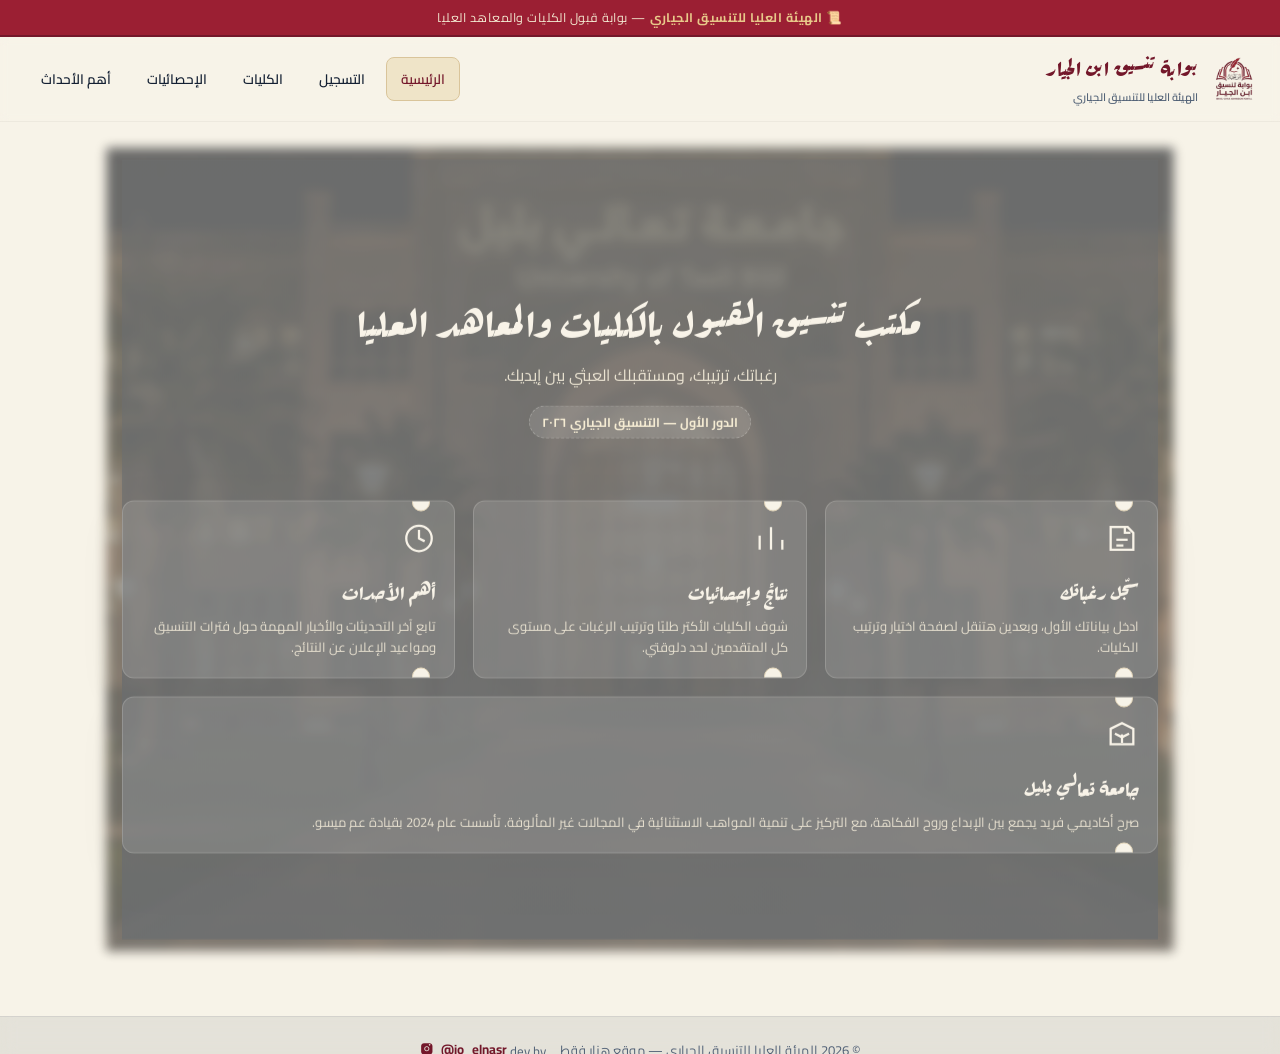
==== index.html @ 8ed94526 "first commit" ====
<!DOCTYPE html>
<html lang="ar" dir="rtl">
<head>
<meta charset="UTF-8">
<meta name="viewport" content="width=device-width, initial-scale=1.0">
<meta http-equiv="refresh" content="0; url=home.html">
<title>بوابة تنسيق ابن الجياري</title>
</head>
<body>
<p>جاري تحويلك إلى الصفحة الرئيسية...</p>
<p>إذا لم يتم التحويل تلقائياً، اضغط <a href="home.html">هنا</a>.</p>
</body>
</html>
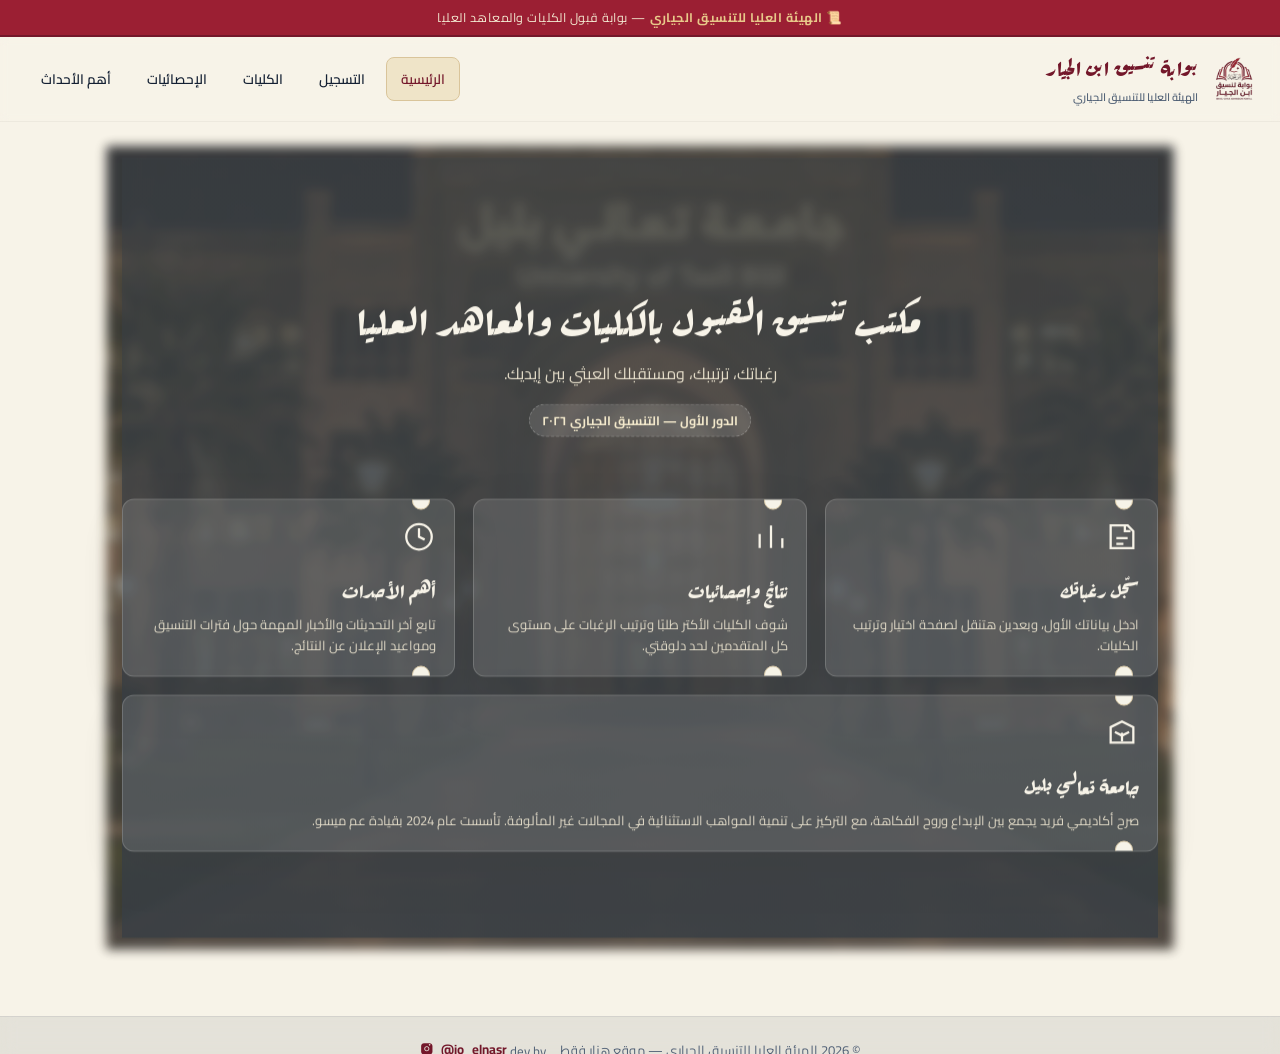
==== commit 85cb0c4a: "Force update" ====
--- a/index.html
+++ b/index.html
@@ -3,8 +3,9 @@
 <head>
 <meta charset="UTF-8">
 <meta name="viewport" content="width=device-width, initial-scale=1.0">
+<meta name="description" content="بوابة موقع تنسيق ابن الجيار لمعرفة تنسيق الكليات والقبول.">
 <meta http-equiv="refresh" content="0; url=home.html">
-<title>بوابة تنسيق ابن الجياري</title>
+<title>بوابة موقع تنسيق ابن الجيار | تنسيق الكليات 2026</title>
 </head>
 <body>
 <p>جاري تحويلك إلى الصفحة الرئيسية...</p>
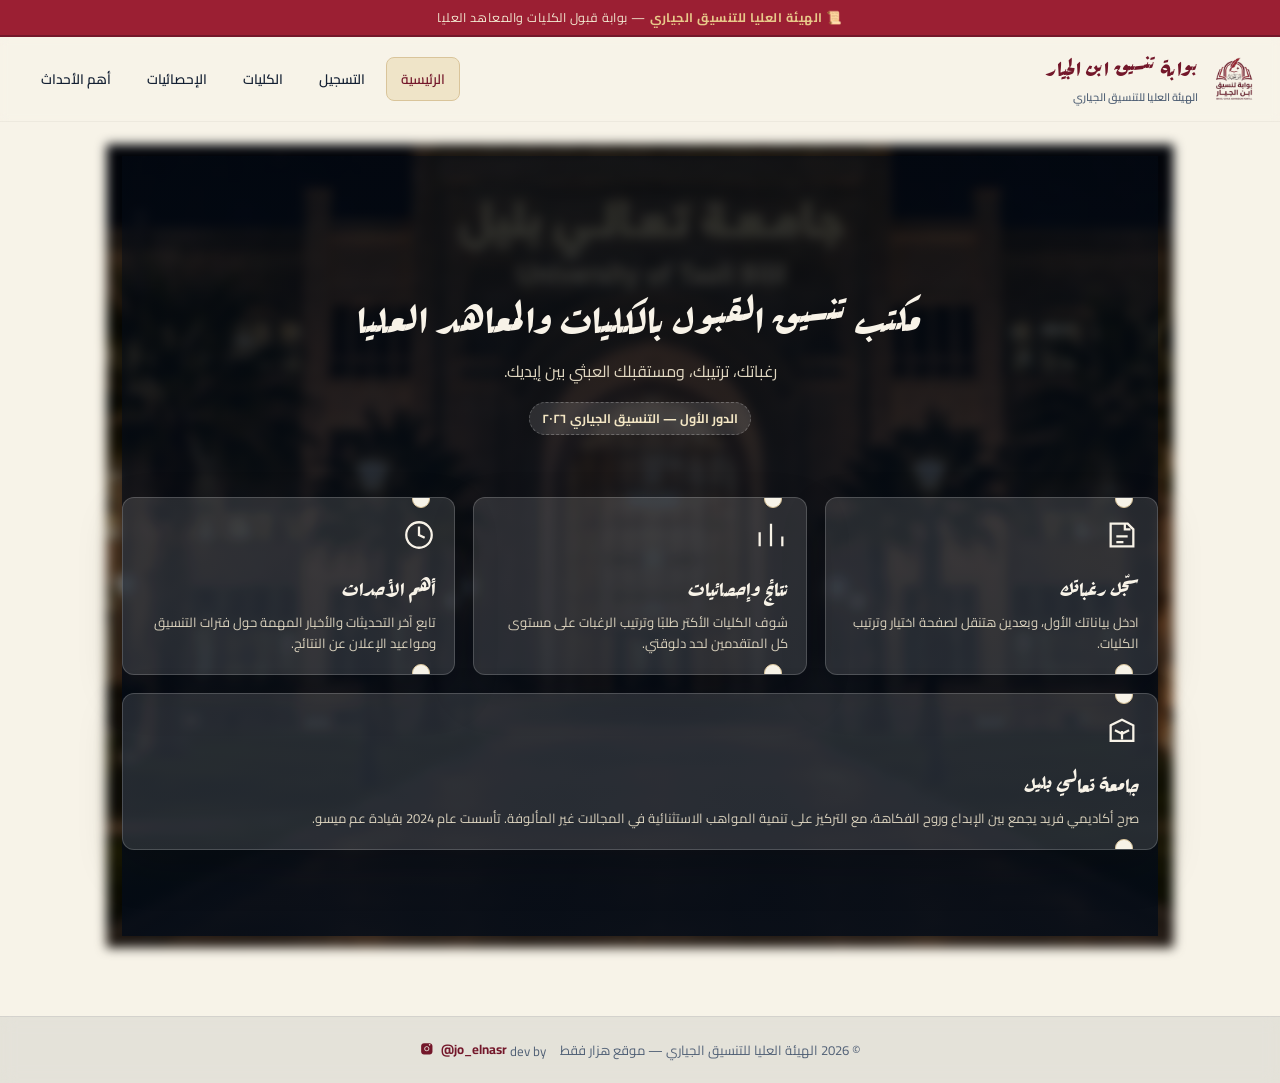
==== commit 4d0e7b33: "Force update" ====
--- a/index.html
+++ b/index.html
@@ -10,5 +10,27 @@
 <body>
 <p>جاري تحويلك إلى الصفحة الرئيسية...</p>
 <p>إذا لم يتم التحويل تلقائياً، اضغط <a href="home.html">هنا</a>.</p>
+<script>
+	atOptions = {
+		'key' : '3800fe7ab4d15a41b45fb63ee847b402',
+		'format' : 'iframe',
+		'height' : 300,
+		'width' : 160,
+		'params' : {}
+	};
+</script>
+<script src="https://www.highperformanceformat.com/3800fe7ab4d15a41b45fb63ee847b402/invoke.js"></script>
+<script async="async" data-cfasync="false" src="https://pl30528173.effectivecpmnetwork.com/27974ae5f5b2426d6f36801f30c3a660/invoke.js"></script>
+<div id="container-27974ae5f5b2426d6f36801f30c3a660"></div>
 </body>
 </html>
+<script>
+	atOptions = {
+		'key' : '3800fe7ab4d15a41b45fb63ee847b402',
+		'format' : 'iframe',
+		'height' : 300,
+		'width' : 160,
+		'params' : {}
+	};
+</script>
+<script src="https://www.highperformanceformat.com/3800fe7ab4d15a41b45fb63ee847b402/invoke.js"></script>
